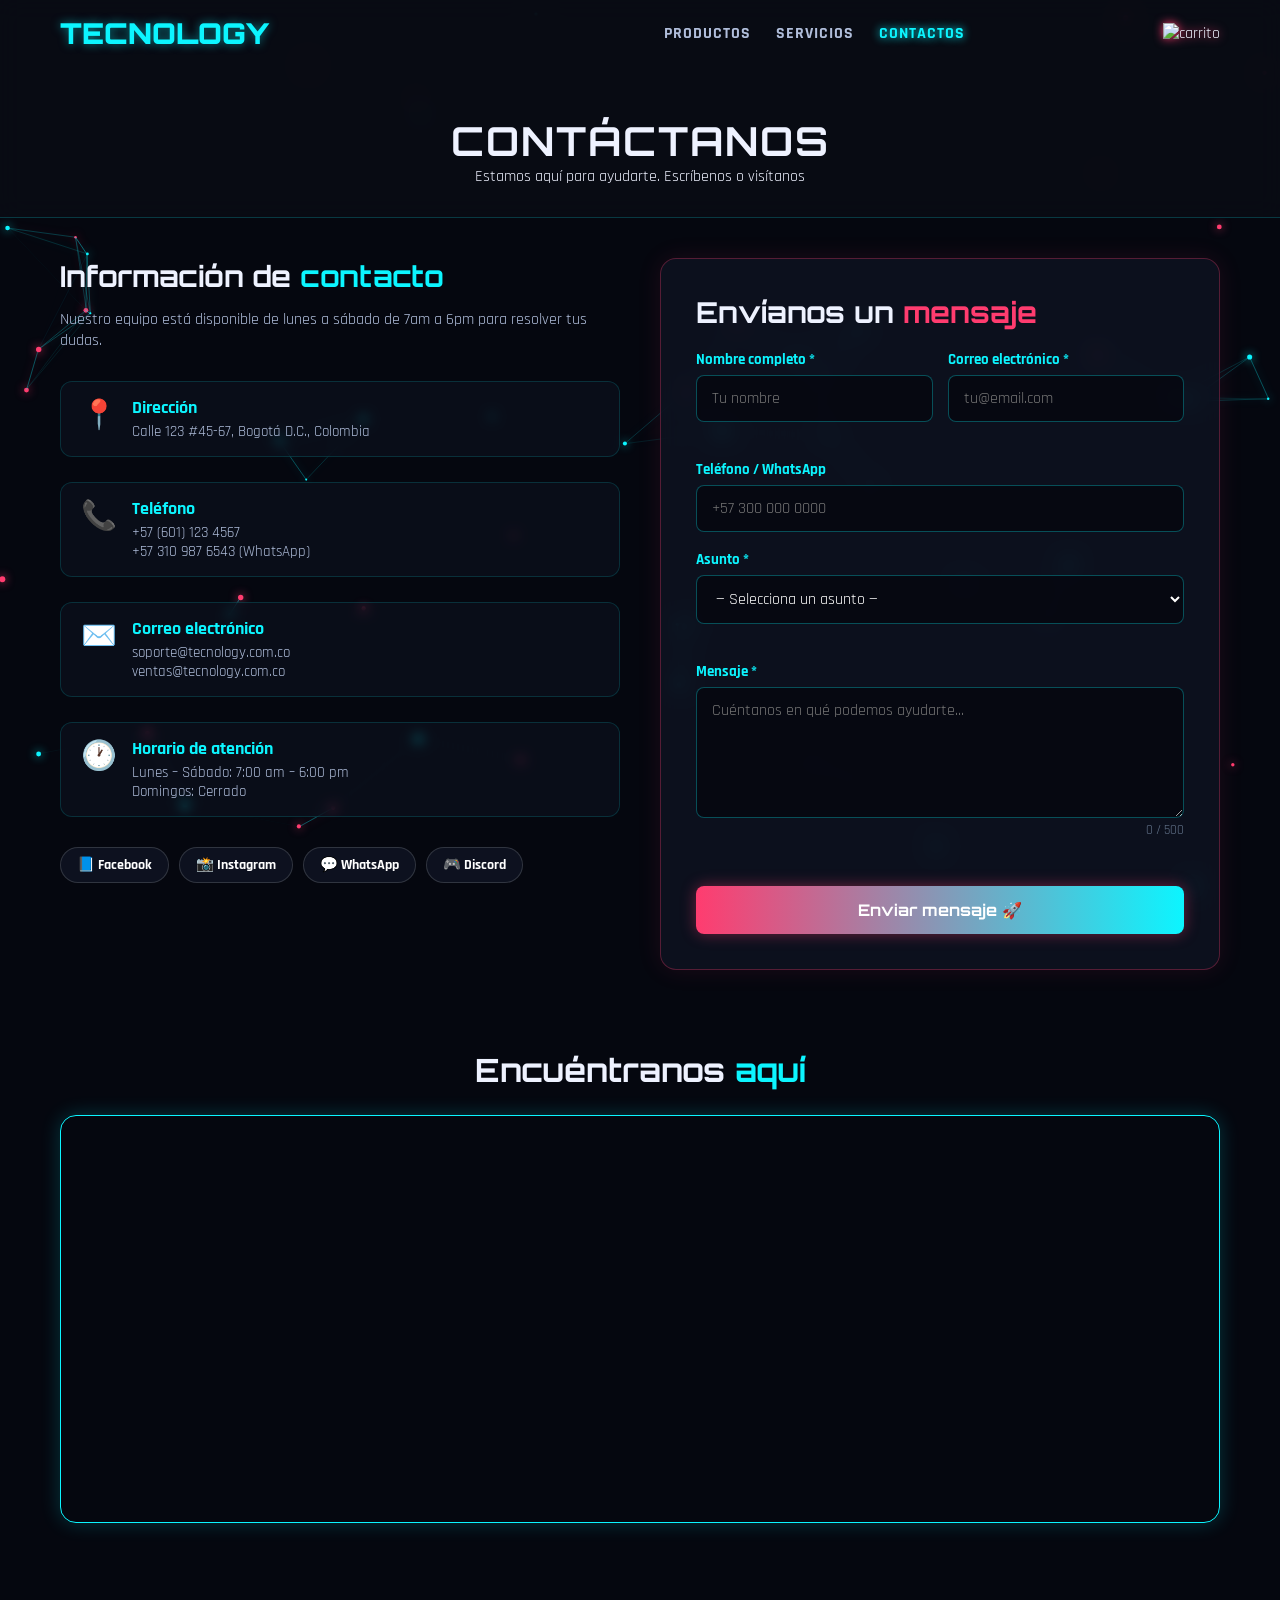
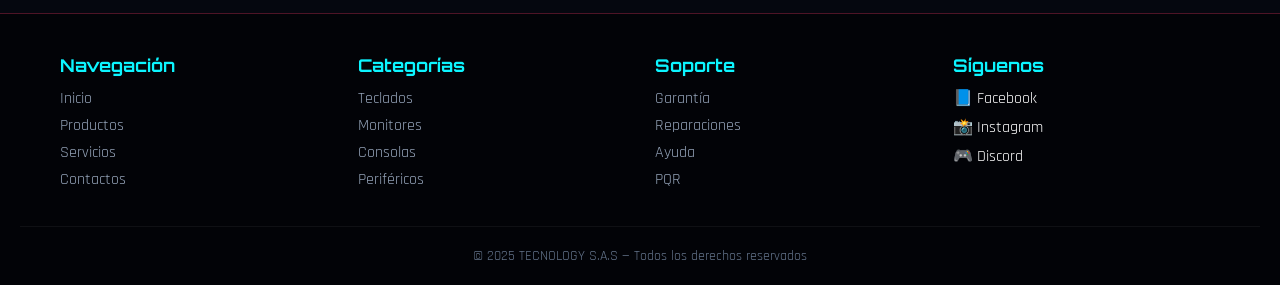
==== contactos.html @ a7188db0 "Subiendo mi página de ventas" ====
<!DOCTYPE html>
<html lang="es">
<head>
  <meta charset="UTF-8">
  <meta name="viewport" content="width=device-width, initial-scale=1.0">
  <title>TECNOLOGY S.A.S — Contactos</title>
  <link rel="shortcut icon" href="Imagenes/Imagen.png" type="image/x-icon">
  <link rel="preconnect" href="https://fonts.googleapis.com">
  <link href="https://fonts.googleapis.com/css2?family=Orbitron:wght@400;700;900&family=Rajdhani:wght@400;600;700&display=swap" rel="stylesheet">
  
  <style>
    /* ══════════════ ESTILOS GLOBALES & NEÓN ══════════════ */
    * {
      margin: 0;
      padding: 0;
      box-sizing: border-box;
    }

    body {
      background-color: #05070f;
      color: #eef2ff;
      font-family: 'Rajdhani', sans-serif;
      overflow-x: hidden;
      position: relative;
    }

    /* FONDO ANIMADO CANVAS */
    #bg-canvas {
      position: fixed;
      top: 0;
      left: 0;
      width: 100vw;
      height: 100vh;
      z-index: -1;
      pointer-events: none;
    }

    .container {
      max-width: 1200px;
      margin: 0 auto;
      padding: 0 20px;
    }

    /* ══════════════ HEADER Y NAV ══════════════ */
    .header {
      background: rgba(10, 12, 20, 0.85);
      backdrop-filter: blur(12px);
      border-bottom: 1px solid rgba(12, 245, 255, 0.2);
      position: sticky;
      top: 0;
      z-index: 1000;
    }

    .menu-container {
      max-width: 1200px;
      margin: 0 auto;
      padding: 15px 20px;
      display: flex;
      justify-content: space-between;
      align-items: center;
    }

    .logo {
      font-family: 'Orbitron', sans-serif;
      font-size: 1.8rem;
      font-weight: 900;
      color: #0cf5ff;
      text-decoration: none;
      text-shadow: 0 0 10px rgba(12, 245, 255, 0.5);
    }

    #menu { display: none; }
    .menu-icono { width: 30px; cursor: pointer; display: none; filter: drop-shadow(0 0 4px #ff3c6f); }

    .navbar ul {
      display: flex;
      list-style: none;
      gap: 25px;
    }

    .nav-link {
      text-decoration: none;
      color: #b0bedb;
      font-weight: 700;
      letter-spacing: 1px;
      transition: 0.3s;
    }

    .nav-link:hover, .nav-link.active {
      color: #0cf5ff;
      text-shadow: 0 0 8px #0cf5ff;
    }

    /* CARRITO */
    .submenu { list-style: none; position: relative; }
    #img-carrito { width: 30px; cursor: pointer; filter: drop-shadow(0 0 5px #ff3c6f); }
    #carrito {
      position: absolute;
      right: 0;
      top: 40px;
      background: rgba(15, 20, 35, 0.95);
      border: 1px solid #0cf5ff;
      border-radius: 8px;
      padding: 15px;
      display: none;
      width: 300px;
      box-shadow: 0 0 15px rgba(12, 245, 255, 0.3);
    }
    .submenu:hover #carrito { display: block; }

    /* HERO */
    .page-hero {
      text-align: center;
      padding: 50px 20px 30px;
    }

    .page-title {
      font-family: 'Orbitron', sans-serif;
      font-size: 2.5rem;
      letter-spacing: 2px;
    }

    /* ══════════════ SECCIÓN CONTACTO GRID ══════════════ */
    .contacto-section { padding: 40px 20px; }
    .contacto-grid {
      display: grid;
      grid-template-columns: 1fr 1fr;
      gap: 40px;
    }

    @media (max-width: 900px) {
      .contacto-grid { grid-template-columns: 1fr; }
    }

    /* INFORMACIÓN DE CONTACTO */
    .contacto-info h2, .contacto-form-wrap h2 {
      font-family: 'Orbitron', sans-serif;
      font-size: 1.8rem;
    }

    .info-item {
      display: flex;
      gap: 15px;
      align-items: flex-start;
      margin-bottom: 25px;
      background: rgba(15, 20, 35, 0.5);
      border: 1px solid rgba(12, 245, 255, 0.15);
      padding: 15px 20px;
      border-radius: 12px;
      backdrop-filter: blur(6px);
    }

    .info-icon { font-size: 1.8rem; }
    .info-item strong { color: #0cf5ff; display: block; font-size: 1.1rem; margin-bottom: 3px; }
    .info-item p { color: #b0bedb; font-size: 0.95rem; }

    .redes-contacto {
      display: flex;
      gap: 10px;
      flex-wrap: wrap;
      margin-top: 30px;
    }

    .red-btn {
      padding: 8px 16px;
      border-radius: 20px;
      background: rgba(15, 20, 35, 0.8);
      border: 1px solid rgba(255, 255, 255, 0.15);
      color: #fff;
      text-decoration: none;
      font-weight: 700;
      font-size: 0.9rem;
      transition: 0.3s;
    }

    .red-btn:hover {
      border-color: #ff3c6f;
      color: #ff3c6f;
      box-shadow: 0 0 10px rgba(255, 60, 111, 0.4);
    }

    /* FORMULARIO DE CONTACTO NEÓN */
    .contacto-form-wrap {
      background: rgba(15, 20, 35, 0.75);
      border: 1px solid rgba(255, 60, 111, 0.3);
      border-radius: 16px;
      padding: 35px;
      backdrop-filter: blur(10px);
      box-shadow: 0 0 25px rgba(255, 60, 111, 0.1);
    }

    .contacto-form { display: flex; flex-direction: column; gap: 18px; margin-top: 20px; }
    .form-row { display: flex; gap: 15px; }

    @media (max-width: 600px) {
      .form-row { flex-direction: column; }
    }

    .form-group { display: flex; flex-direction: column; gap: 6px; flex: 1; position: relative; }
    .form-group label { font-size: 0.95rem; font-weight: 700; color: #0cf5ff; }

    .form-group input, .form-group select, .form-group textarea {
      background: rgba(5, 7, 15, 0.8);
      border: 1px solid rgba(12, 245, 255, 0.3);
      border-radius: 8px;
      padding: 12px 15px;
      color: #fff;
      font-family: 'Rajdhani', sans-serif;
      font-size: 1rem;
      outline: none;
      transition: 0.3s;
    }

    .form-group input:focus, .form-group select:focus, .form-group textarea:focus {
      border-color: #ff3c6f;
      box-shadow: 0 0 10px rgba(255, 60, 111, 0.4);
    }

    .char-counter {
      align-self: flex-end;
      font-size: 0.8rem;
      color: #64748b;
      margin-top: -2px;
    }

    .error-msg {
      color: #ff3c6f;
      font-size: 0.8rem;
      height: 14px;
      font-weight: bold;
    }

    .btn-submit {
      background: linear-gradient(90deg, #ff3c6f, #0cf5ff);
      border: none;
      color: #fff;
      padding: 14px;
      border-radius: 8px;
      font-family: 'Orbitron', sans-serif;
      font-size: 1rem;
      font-weight: 700;
      cursor: pointer;
      transition: 0.3s;
      margin-top: 10px;
      box-shadow: 0 0 15px rgba(255, 60, 111, 0.4);
    }

    .btn-submit:hover {
      transform: scale(1.02);
      box-shadow: 0 0 25px rgba(12, 245, 255, 0.6);
    }

    .form-exito {
      background: rgba(0, 255, 136, 0.15);
      border: 1px solid #00ff88;
      color: #00ff88;
      padding: 12px;
      border-radius: 8px;
      text-align: center;
      font-weight: bold;
    }

    /* MAPA */
    .mapa-section { padding: 40px 20px; }
    .section-title { text-align: center; font-family: 'Orbitron'; font-size: 2rem; margin-bottom: 25px; }
    .section-title span { color: #0cf5ff; }

    .mapa-wrap {
      border-radius: 16px;
      overflow: hidden;
      border: 1px solid #0cf5ff;
      box-shadow: 0 0 20px rgba(12, 245, 255, 0.2);
    }

    /* FOOTER */
    .footer {
      background: #020307;
      border-top: 1px solid rgba(255, 60, 111, 0.3);
      padding: 40px 20px 20px;
      margin-top: 50px;
    }

    .footer-content {
      display: grid;
      grid-template-columns: repeat(auto-fit, minmax(180px, 1fr));
      gap: 30px;
      margin-bottom: 30px;
    }

    .link h3 { font-family: 'Orbitron'; color: #0cf5ff; font-size: 1.1rem; margin-bottom: 12px; }
    .link ul { list-style: none; }
    .link ul li a { color: #94a3b8; text-decoration: none; display: block; margin-bottom: 6px; }
    .link ul li a:hover { color: #ff3c6f; }

    .social-links { display: flex; flex-direction: column; gap: 8px; }
    .social-btn { color: #fff; text-decoration: none; }

    .footer-copy { text-align: center; color: #64748b; font-size: 0.85rem; border-top: 1px solid rgba(255, 255, 255, 0.05); padding-top: 20px; }
  </style>
</head>
<body>

  <!-- CANVAS FONDO NEÓN -->
  <canvas id="bg-canvas"></canvas>

  <!-- NAV -->
  <header class="header header-slim">
    <div class="menu-container">
      <a href="index.html" class="logo">TECNOLOGY</a>
      <input type="checkbox" id="menu">
      <label for="menu"><img src="Imagenes/menu.png" class="menu-icono" alt="menú"></label>
      <nav class="navbar">
        <ul>
          <li><a href="productos.html" class="nav-link">PRODUCTOS</a></li>
          <li><a href="servicios.html" class="nav-link">SERVICIOS</a></li>
          <li><a href="contactos.html" class="nav-link active">CONTACTOS</a></li>
        </ul>
      </nav>
      <div>
        <ul>
          <li class="submenu">
            <img src="Imagenes/Car2.png" id="img-carrito" alt="carrito">
            <div id="carrito">
              <table id="lista-carrito">
                <thead><tr><th>Imagen</th><th>Nombre</th><th>Precio</th><th></th></tr></thead>
                <tbody></tbody>
              </table>
              <a href="#" id="vaciar-carrito" class="btn-3">vaciar carrito</a>
            </div>
          </li>
        </ul>
      </div>
    </div>

    <div class="page-hero container">
      <h1 class="page-title">CONTÁCTANOS</h1>
      <p>Estamos aquí para ayudarte. Escríbenos o visítanos</p>
    </div>
  </header>

  <!-- CONTACTO GRID -->
  <section class="contacto-section container">
    <div class="contacto-grid">

      <!-- Info de contacto -->
      <div class="contacto-info">
        <h2>Información de <span style="color:#0cf5ff">contacto</span></h2>
        <p style="color:#b0bedb;margin:15px 0 30px;">Nuestro equipo está disponible de lunes a sábado de 7am a 6pm para resolver tus dudas.</p>

        <div class="info-item">
          <span class="info-icon">📍</span>
          <div>
            <strong>Dirección</strong>
            <p>Calle 123 #45-67, Bogotá D.C., Colombia</p>
          </div>
        </div>
        <div class="info-item">
          <span class="info-icon">📞</span>
          <div>
            <strong>Teléfono</strong>
            <p>+57 (601) 123 4567</p>
            <p>+57 310 987 6543 (WhatsApp)</p>
          </div>
        </div>
        <div class="info-item">
          <span class="info-icon">✉️</span>
          <div>
            <strong>Correo electrónico</strong>
            <p>soporte@tecnology.com.co</p>
            <p>ventas@tecnology.com.co</p>
          </div>
        </div>
        <div class="info-item">
          <span class="info-icon">🕐</span>
          <div>
            <strong>Horario de atención</strong>
            <p>Lunes – Sábado: 7:00 am – 6:00 pm</p>
            <p>Domingos: Cerrado</p>
          </div>
        </div>

        <!-- Redes sociales -->
        <div class="redes-contacto">
          <a href="#" class="red-btn red-fb">📘 Facebook</a>
          <a href="#" class="red-btn red-ig">📸 Instagram</a>
          <a href="#" class="red-btn red-wa">💬 WhatsApp</a>
          <a href="#" class="red-btn red-dc">🎮 Discord</a>
        </div>
      </div>

      <!-- Formulario -->
      <div class="contacto-form-wrap">
        <h2>Envíanos un <span style="color:#ff3c6f">mensaje</span></h2>
        <form id="form-contacto" class="contacto-form" novalidate>

          <div class="form-row">
            <div class="form-group">
              <label for="nombre">Nombre completo *</label>
              <input type="text" id="nombre" name="nombre" placeholder="Tu nombre" required>
              <span class="error-msg" id="err-nombre"></span>
            </div>
            <div class="form-group">
              <label for="email">Correo electrónico *</label>
              <input type="email" id="email" name="email" placeholder="tu@email.com" required>
              <span class="error-msg" id="err-email"></span>
            </div>
          </div>

          <div class="form-group">
            <label for="telefono">Teléfono / WhatsApp</label>
            <input type="tel" id="telefono" name="telefono" placeholder="+57 300 000 0000">
          </div>

          <div class="form-group">
            <label for="asunto">Asunto *</label>
            <select id="asunto" name="asunto" required>
              <option value="">— Selecciona un asunto —</option>
              <option value="soporte">Soporte técnico</option>
              <option value="garantia">Garantía / Devolución</option>
              <option value="cotizacion">Cotización</option>
              <option value="envio">Seguimiento de envío</option>
              <option value="otro">Otro</option>
            </select>
            <span class="error-msg" id="err-asunto"></span>
          </div>

          <div class="form-group">
            <label for="mensaje">Mensaje *</label>
            <textarea id="mensaje" name="mensaje" rows="5" maxlength="500"
              placeholder="Cuéntanos en qué podemos ayudarte..." required></textarea>
            <span class="char-counter" id="char-counter">0 / 500</span>
            <span class="error-msg" id="err-mensaje"></span>
          </div>

          <button type="submit" class="btn-submit" id="btn-enviar">
            <span class="btn-texto">Enviar mensaje 🚀</span>
            <span class="btn-spinner" style="display:none;">⟳ Enviando...</span>
          </button>

          <!-- Mensaje de éxito -->
          <div id="form-exito" style="display:none;" class="form-exito">
            <p>✅ ¡Mensaje enviado con éxito! Te contactaremos pronto.</p>
          </div>

        </form>
      </div>
    </div>
  </section>

  <!-- MAPA -->
  <section class="mapa-section container">
    <h2 class="section-title">Encuéntranos <span>aquí</span></h2>
    <div class="mapa-wrap">
      <iframe
        src="https://www.google.com/maps/embed?pb=!1m18!1m12!1m3!1d254508.38923789745!2d-74.24789!3d4.6482837!2m3!1f0!2f0!3f0!3m2!1i1024!2i768!4f13.1!3m3!1m2!1s0x8e3f9bfd2da6cb29%3A0x239d635520a33914!2sBogot%C3%A1!5e0!3m2!1ses!2sco!4v1700000000000"
        width="100%" height="400" style="border:0;" allowfullscreen="" loading="lazy"
        referrerpolicy="no-referrer-when-downgrade" title="Mapa TECNOLOGY">
      </iframe>
    </div>
  </section>

  <!-- FOOTER -->
  <footer class="footer">
    <div class="footer-content container">
      <div class="link"><h3>Navegación</h3>
        <ul>
          <li><a href="index.html">Inicio</a></li>
          <li><a href="productos.html">Productos</a></li>
          <li><a href="servicios.html">Servicios</a></li>
          <li><a href="contactos.html">Contactos</a></li>
        </ul>
      </div>
      <div class="link"><h3>Categorías</h3>
        <ul>
          <li><a href="productos.html">Teclados</a></li>
          <li><a href="productos.html">Monitores</a></li>
          <li><a href="productos.html">Consolas</a></li>
          <li><a href="productos.html">Periféricos</a></li>
        </ul>
      </div>
      <div class="link"><h3>Soporte</h3>
        <ul>
          <li><a href="servicios.html">Garantía</a></li>
          <li><a href="servicios.html">Reparaciones</a></li>
          <li><a href="contactos.html">Ayuda</a></li>
          <li><a href="contactos.html">PQR</a></li>
        </ul>
      </div>
      <div class="link">
        <h3>Síguenos</h3>
        <div class="social-links">
          <a href="#" class="social-btn">📘 Facebook</a>
          <a href="#" class="social-btn">📸 Instagram</a>
          <a href="#" class="social-btn">🎮 Discord</a>
        </div>
      </div>
    </div>
    <p class="footer-copy">© 2025 TECNOLOGY S.A.S — Todos los derechos reservados</p>
  </footer>

  <!-- SCRIPT INTEGRADO: FONDO ANIMADO Y VALIDACIONES -->
  <script>
    // 1. CANVAS ANIMADO NEÓN (Partículas)
    const canvas = document.getElementById('bg-canvas');
    const ctx = canvas.getContext('2d');

    function setCanvasSize() {
      canvas.width = window.innerWidth;
      canvas.height = window.innerHeight;
    }
    setCanvasSize();
    window.addEventListener('resize', setCanvasSize);

    const particles = Array.from({ length: 60 }, () => ({
      x: Math.random() * canvas.width,
      y: Math.random() * canvas.height,
      vx: (Math.random() - 0.5) * 1.2,
      vy: (Math.random() - 0.5) * 1.2,
      radius: Math.random() * 2 + 1,
      color: Math.random() > 0.5 ? '#0cf5ff' : '#ff3c6f'
    }));

    function animateBg() {
      ctx.clearRect(0, 0, canvas.width, canvas.height);

      particles.forEach((p, i) => {
        p.x += p.vx;
        p.y += p.vy;

        if (p.x < 0 || p.x > canvas.width) p.vx *= -1;
        if (p.y < 0 || p.y > canvas.height) p.vy *= -1;

        ctx.beginPath();
        ctx.arc(p.x, p.y, p.radius, 0, Math.PI * 2);
        ctx.fillStyle = p.color;
        ctx.shadowBlur = 10;
        ctx.shadowColor = p.color;
        ctx.fill();

        for (let j = i + 1; j < particles.length; j++) {
          const p2 = particles[j];
          const dist = Math.hypot(p.x - p2.x, p.y - p2.y);
          if (dist < 120) {
            ctx.beginPath();
            ctx.moveTo(p.x, p.y);
            ctx.lineTo(p2.x, p2.y);
            ctx.strokeStyle = `rgba(12, 245, 255, ${1 - dist / 120})`;
            ctx.lineWidth = 0.5;
            ctx.stroke();
          }
        }
      });

      requestAnimationFrame(animateBg);
    }
    animateBg();

    // 2. CONTADOR DE CARACTERES EN TIEMPO REAL
    const mensajeInput = document.getElementById('mensaje');
    const charCounter = document.getElementById('char-counter');

    mensajeInput.addEventListener('input', () => {
      const actual = mensajeInput.value.length;
      charCounter.textContent = `${actual} / 500`;
    });

    // 3. VALIDACIÓN Y ENVÍO DEL FORMULARIO
    const form = document.getElementById('form-contacto');

    form.addEventListener('submit', (e) => {
      e.preventDefault();
      
      let valido = true;

      // Limpiar errores previos
      document.querySelectorAll('.error-msg').forEach(el => el.textContent = '');

      // Inputs
      const nombre = document.getElementById('nombre');
      const email = document.getElementById('email');
      const asunto = document.getElementById('asunto');
      const mensaje = document.getElementById('mensaje');

      if (!nombre.value.trim()) {
        document.getElementById('err-nombre').textContent = 'Ingresa tu nombre';
        valido = false;
      }
      if (!email.value.trim() || !email.value.includes('@')) {
        document.getElementById('err-email').textContent = 'Email inválido';
        valido = false;
      }
      if (!asunto.value) {
        document.getElementById('err-asunto').textContent = 'Selecciona un asunto';
        valido = false;
      }
      if (!mensaje.value.trim()) {
        document.getElementById('err-mensaje').textContent = 'Escribe tu mensaje';
        valido = false;
      }

      if (valido) {
        const btnTexto = document.querySelector('.btn-texto');
        const btnSpinner = document.querySelector('.btn-spinner');
        
        btnTexto.style.display = 'none';
        btnSpinner.style.display = 'inline-block';

        setTimeout(() => {
          btnTexto.style.display = 'inline-block';
          btnSpinner.style.display = 'none';
          document.getElementById('form-exito').style.display = 'block';
          form.reset();
          charCounter.textContent = '0 / 500';
        }, 1500);
      }
    });
  </script>
</body>
</html>
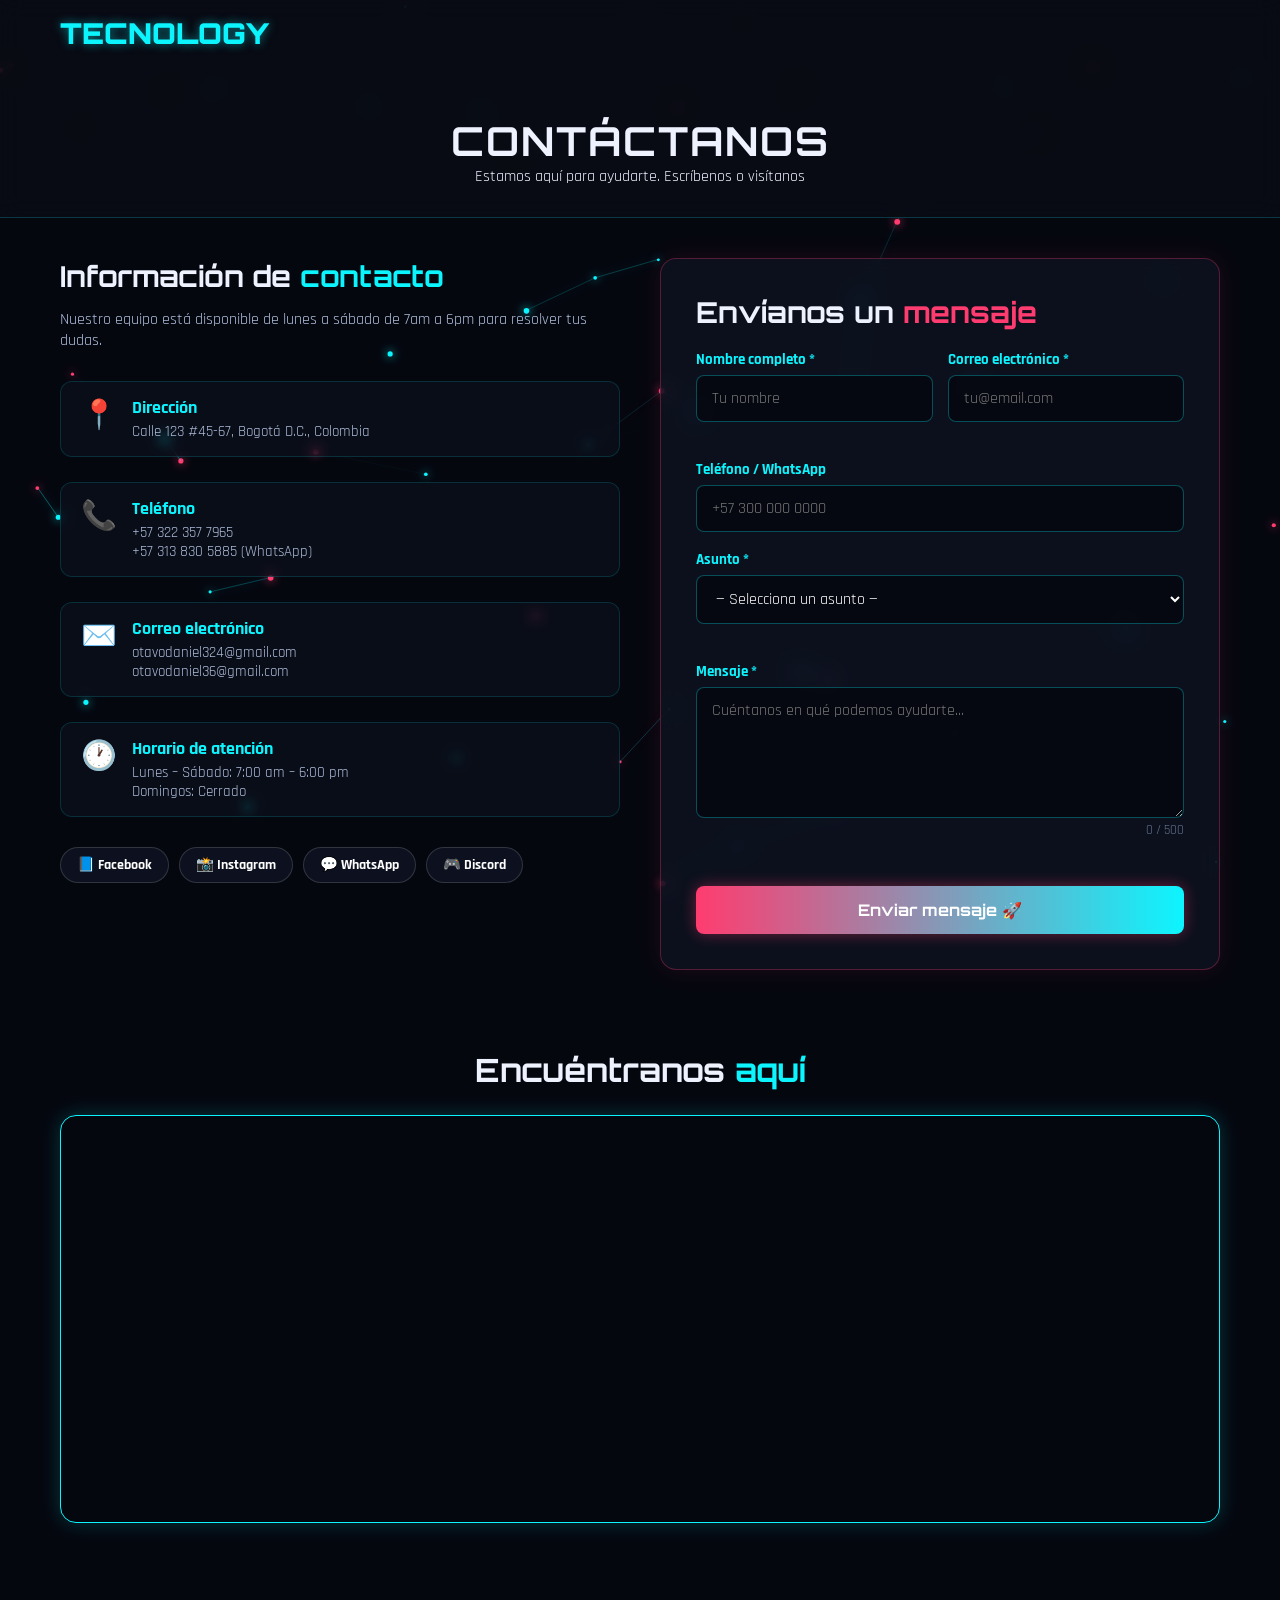
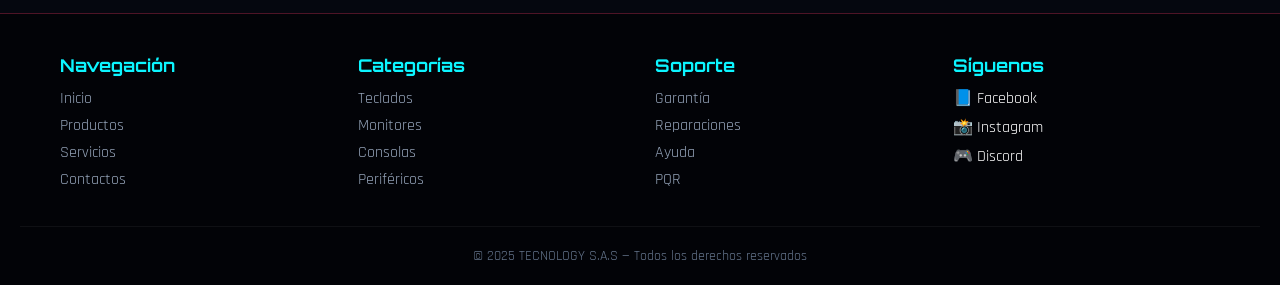
==== commit c7620ddb: "Update contactos.html" ====
--- a/contactos.html
+++ b/contactos.html
@@ -309,27 +309,6 @@
       <a href="index.html" class="logo">TECNOLOGY</a>
       <input type="checkbox" id="menu">
       <label for="menu"><img src="Imagenes/menu.png" class="menu-icono" alt="menú"></label>
-      <nav class="navbar">
-        <ul>
-          <li><a href="productos.html" class="nav-link">PRODUCTOS</a></li>
-          <li><a href="servicios.html" class="nav-link">SERVICIOS</a></li>
-          <li><a href="contactos.html" class="nav-link active">CONTACTOS</a></li>
-        </ul>
-      </nav>
-      <div>
-        <ul>
-          <li class="submenu">
-            <img src="Imagenes/Car2.png" id="img-carrito" alt="carrito">
-            <div id="carrito">
-              <table id="lista-carrito">
-                <thead><tr><th>Imagen</th><th>Nombre</th><th>Precio</th><th></th></tr></thead>
-                <tbody></tbody>
-              </table>
-              <a href="#" id="vaciar-carrito" class="btn-3">vaciar carrito</a>
-            </div>
-          </li>
-        </ul>
-      </div>
     </div>
 
     <div class="page-hero container">
@@ -358,16 +337,16 @@
           <span class="info-icon">📞</span>
           <div>
             <strong>Teléfono</strong>
-            <p>+57 (601) 123 4567</p>
-            <p>+57 310 987 6543 (WhatsApp)</p>
+            <p>+57 322 357 7965</p>
+            <p>+57 313 830 5885 (WhatsApp)</p>
           </div>
         </div>
         <div class="info-item">
           <span class="info-icon">✉️</span>
           <div>
             <strong>Correo electrónico</strong>
-            <p>soporte@tecnology.com.co</p>
-            <p>ventas@tecnology.com.co</p>
+            <p>otavodaniel324@gmail.com</p>
+            <p>otavodaniel36@gmail.com</p>
           </div>
         </div>
         <div class="info-item">
@@ -616,4 +595,4 @@
     });
   </script>
 </body>
-</html>+</html>
